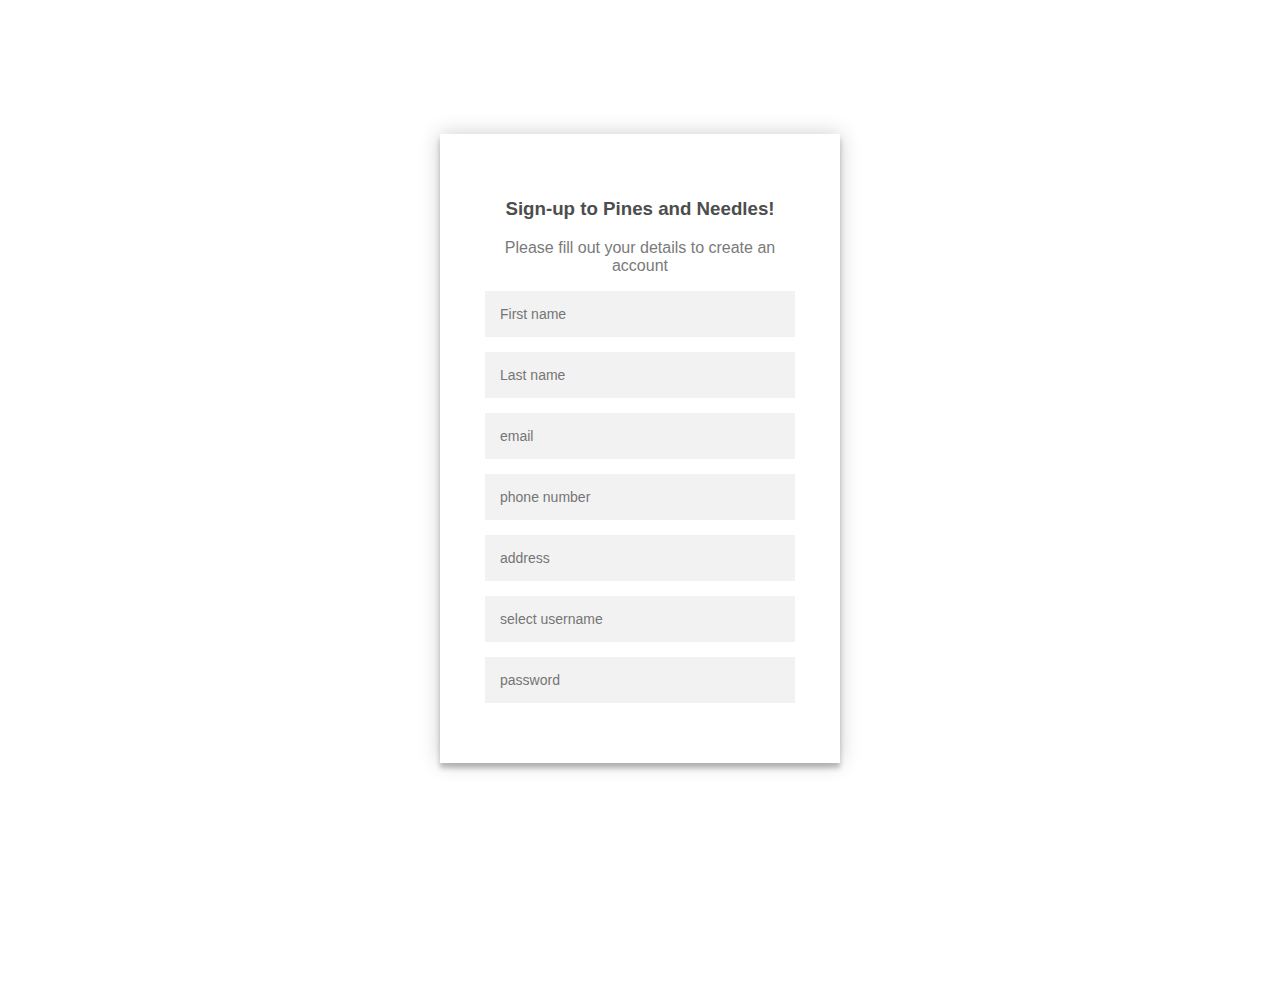
==== Sign-up.html @ a85aa3ec "final commit" ====
<!DOCTYPE html>
<html lang="en">
<head>
    <meta charset="UTF-8">
    <meta http-equiv="X-UA-Compatible" content="IE=edge">
    <meta name="viewport" content="width=device-width, initial-scale=1.0">
    <title>Sign-up page</title>
    <link rel="stylesheet" href="Sign-up.css">
</head>
<body>
    <div class="signup-page">
        <div class="form">
            <!--<div class=signup>-->
            <div class="signup-header">
                <h3 class = "welcome">Sign-up to Pines and Needles!</h3>
                <p class = "subheader"> Please fill out your details to create an account</p>
            <!--</div>-->
            </div>
            <form class="signup-form">
                <input type="firstname" placeholder="First name"/>
                <input type="lastname" placeholder="Last name"/>
                <input type="text" placeholder="email"/>
                <input type="contactnumber" placeholder="phone number"/>
                <input type="address" placeholder="address"/>
                <input type="username" placeholder="select username"/>
                <input type="password" placeholder="password"/>
            </form>
        </div>
    </div>

    
</body>
</html>
---- Sign-up.css ----
/* .signup-page{
    width: 400px;
    padding: 10%;
    margin:auto;
}

.form{
    position: relative;
    max-width: 360px;
    margin: 0 auto 100px;
    padding: 45px;
    text-align: center;

}

.form input{
    padding: 15px;
} */

header .header{
    background-color: #fff;
    height: 55px;
  }

header a img{
    width: 134px;
  margin-top: 4px;
  }


  .signup-header{
    font-family: 'Segoe UI', Tahoma, Geneva, Verdana, sans-serif;
  }
  .signup-page {
    width: 400px;
    padding: 10%;
    margin: auto;
  }
  .login-page .form .login{
    margin-top: -31px;
  margin-bottom: 26px;
  }
  .welcome{
    color: #4d4d4d;
  }
  .subheader{
    color: #7a7a7a
  }
  
  
  .form {
    position: relative;
    z-index: 1;
    background: #ffff;
    max-width: 360px;
    margin: 0 auto 100px;
    padding: 45px;
    text-align: center;
    box-shadow: 0 0 20px 0 rgba(0, 0, 0, 0.2), 0 5px 5px 0 rgba(0, 0, 0, 0.24);
  }
  .form input {
    font-family: "Roboto", sans-serif;
    outline: 0;
    background: #f2f2f2;
    width: 100%;
    border: 0;
    margin: 0 0 15px;
    padding: 15px;
    box-sizing: border-box;
    font-size: 14px;
  }
  .form button {
    font-family: "Roboto";
    outline: 0;
    background-color: #adebad;
    width: 100%;
    border: 0;
    padding: 15px;
    color: #196719;
    font-size: 14px;
    -webkit-transition: all 0.3 ease;
    transition: all 0.3 ease;
    cursor: pointer;
  }
  .form .message {
    margin: 15px 0 0;
    color: #b3b3b3;
    font-size: 12px;
  }
  .form .message a {
    color: #28a428 ;
    text-decoration: none;
  }
  
  .container {
    position: relative;
    z-index: 1;
    max-width: 300px;
    margin: 0 auto;
  }
  
  body {
    /* background-color: #328f8a; */
    background-image: url(https://cdn.britannica.com/79/202379-050-73D3F83C/Christmas-tree-holiday-pine.jpg);}
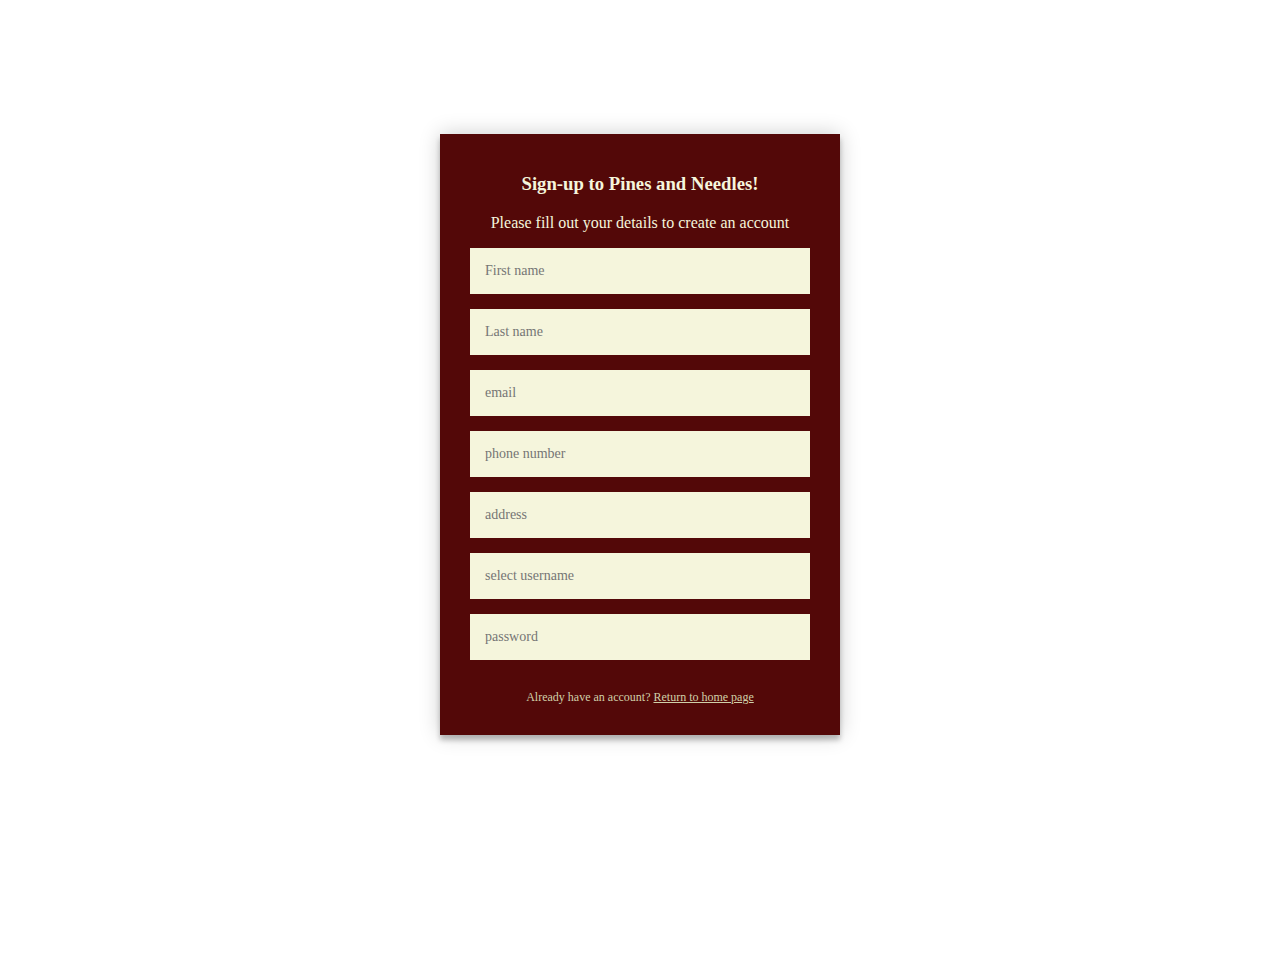
==== commit 86b83d86: "icon update" ====
--- a/Sign-up.html
+++ b/Sign-up.html
@@ -6,6 +6,7 @@
     <meta name="viewport" content="width=device-width, initial-scale=1.0">
     <title>Sign-up page</title>
     <link rel="stylesheet" href="Sign-up.css">
+    <link rel="icon" type="image/x-icon" href="./christmas-tree.png">
 </head>
 <body>
     <div class="signup-page">
@@ -24,6 +25,7 @@
                 <input type="address" placeholder="address"/>
                 <input type="username" placeholder="select username"/>
                 <input type="password" placeholder="password"/>
+                <p class="message"> Already have an account? <a href="index.html"> Return to home page</a></p>
             </form>
         </div>
     </div>
--- a/Sign-up.css
+++ b/Sign-up.css
@@ -1,67 +1,34 @@
-/* .signup-page{
-    width: 400px;
-    padding: 10%;
-    margin:auto;
-}
-
-.form{
-    position: relative;
-    max-width: 360px;
-    margin: 0 auto 100px;
-    padding: 45px;
-    text-align: center;
-
-}
-
-.form input{
-    padding: 15px;
-} */
-
-header .header{
-    background-color: #fff;
-    height: 55px;
+.signup-header{
+    font-family: 'Lora', serif;
   }
-
-header a img{
-    width: 134px;
-  margin-top: 4px;
-  }
-
-
-  .signup-header{
-    font-family: 'Segoe UI', Tahoma, Geneva, Verdana, sans-serif;
-  }
-  .signup-page {
+.signup-page { /*styles and moves essentialy body section*/
     width: 400px;
     padding: 10%;
     margin: auto;
+  }  
+
+.welcome{
+    color: beige;
+    /* background-color: rgb(17, 37, 17); */
+    /* padding: 20px; */
   }
-  .login-page .form .login{
-    margin-top: -31px;
-  margin-bottom: 26px;
-  }
-  .welcome{
-    color: #4d4d4d;
-  }
-  .subheader{
-    color: #7a7a7a
+.subheader{
+    color: beige;
   }
   
-  
-  .form {
-    position: relative;
-    z-index: 1;
-    background: #ffff;
+.form {
+    background: rgb(83, 8, 8);
     max-width: 360px;
     margin: 0 auto 100px;
-    padding: 45px;
+    padding: 30px;
+    padding-top: 20px;
     text-align: center;
     box-shadow: 0 0 20px 0 rgba(0, 0, 0, 0.2), 0 5px 5px 0 rgba(0, 0, 0, 0.24);
   }
-  .form input {
-    font-family: "Roboto", sans-serif;
+.form input {
+    font-family: 'Lora', serif;
     outline: 0;
-    background: #f2f2f2;
+    background: beige;
     width: 100%;
     border: 0;
     margin: 0 0 15px;
@@ -69,36 +36,18 @@
     box-sizing: border-box;
     font-size: 14px;
   }
-  .form button {
-    font-family: "Roboto";
-    outline: 0;
-    background-color: #adebad;
-    width: 100%;
-    border: 0;
-    padding: 15px;
-    color: #196719;
-    font-size: 14px;
-    -webkit-transition: all 0.3 ease;
-    transition: all 0.3 ease;
-    cursor: pointer;
-  }
-  .form .message {
+.form .message {
     margin: 15px 0 0;
-    color: #b3b3b3;
+    color: rgb(208, 208, 168);
     font-size: 12px;
   }
-  .form .message a {
-    color: #28a428 ;
-    text-decoration: none;
+.form .message a {
+    color: rgb(208, 208, 168);
+    text-decoration: underline;
   }
-  
-  .container {
-    position: relative;
-    z-index: 1;
-    max-width: 300px;
-    margin: 0 auto;
-  }
-  
-  body {
-    /* background-color: #328f8a; */
-    background-image: url(https://cdn.britannica.com/79/202379-050-73D3F83C/Christmas-tree-holiday-pine.jpg);}+
+body {
+    /* background-color: white; */
+    background-image: url(
+        https://i0.wp.com/racinecountyeye.com/wp-content/uploads/2022/11/ai-generated-7570068_1920.jpg?w=1920&ssl=1
+    );}